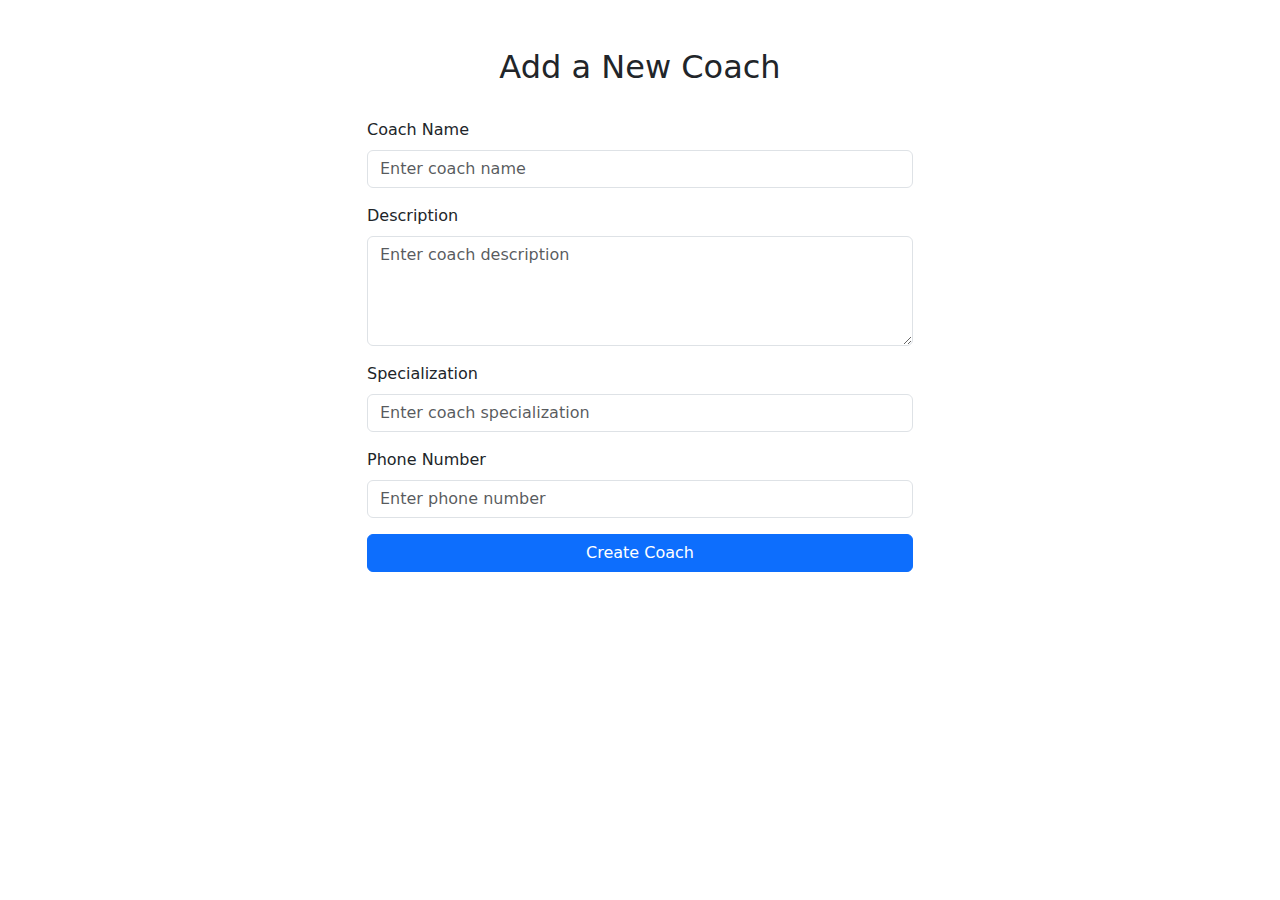
==== src/main/resources/templates/add-coach.html @ ba815a75 "navbar,members,addcoach updated" ====
<!DOCTYPE html>
<html xmlns:th="http://www.thymeleaf.org">
<head>
    <meta charset="UTF-8">
    <meta name="viewport" content="width=device-width, initial-scale=1.0">
    <title>Add New Coach</title>
    <link href="https://cdn.jsdelivr.net/npm/bootstrap@5.3.0/dist/css/bootstrap.min.css" rel="stylesheet">
</head>
<body>
<div class="container">
    <h2 class="mt-5 text-center">Add a New Coach</h2>
    <div class="row justify-content-center">
        <div class="col-md-6">
            <form th:action="@{/add-coach}" th:object="${coach}" method="post" class="mt-4">
                <div class="mb-3">
                    <label for="coachName" class="form-label">Coach Name</label>
                    <input type="text" class="form-control" id="coachName" th:field="*{name}" placeholder="Enter coach name" required>
                </div>
                <div class="mb-3">
                    <label for="coachDescription" class="form-label">Description</label>
                    <textarea class="form-control" id="coachDescription" th:field="*{description}" placeholder="Enter coach description" rows="4" required></textarea>
                </div>
                <div class="mb-3">
                    <label for="specialization" class="form-label">Specialization</label>
                    <input type="text" class="form-control" id="specialization" th:field="*{specialization}" placeholder="Enter coach specialization" required>
                </div>
                <div class="mb-3">
                    <label for="phoneNumber" class="form-label">Phone Number</label>
                    <input type="tel" class="form-control" id="phoneNumber" th:field="*{phoneNumber}" placeholder="Enter phone number" pattern="[0-9]{10}" required>
                </div>
                <button type="submit" class="btn btn-primary w-100">Create Coach</button>
            </form>
        </div>
    </div>
</div>

<script src="https://cdn.jsdelivr.net/npm/bootstrap@5.3.0/dist/js/bootstrap.bundle.min.js"></script>
</body>
</html>
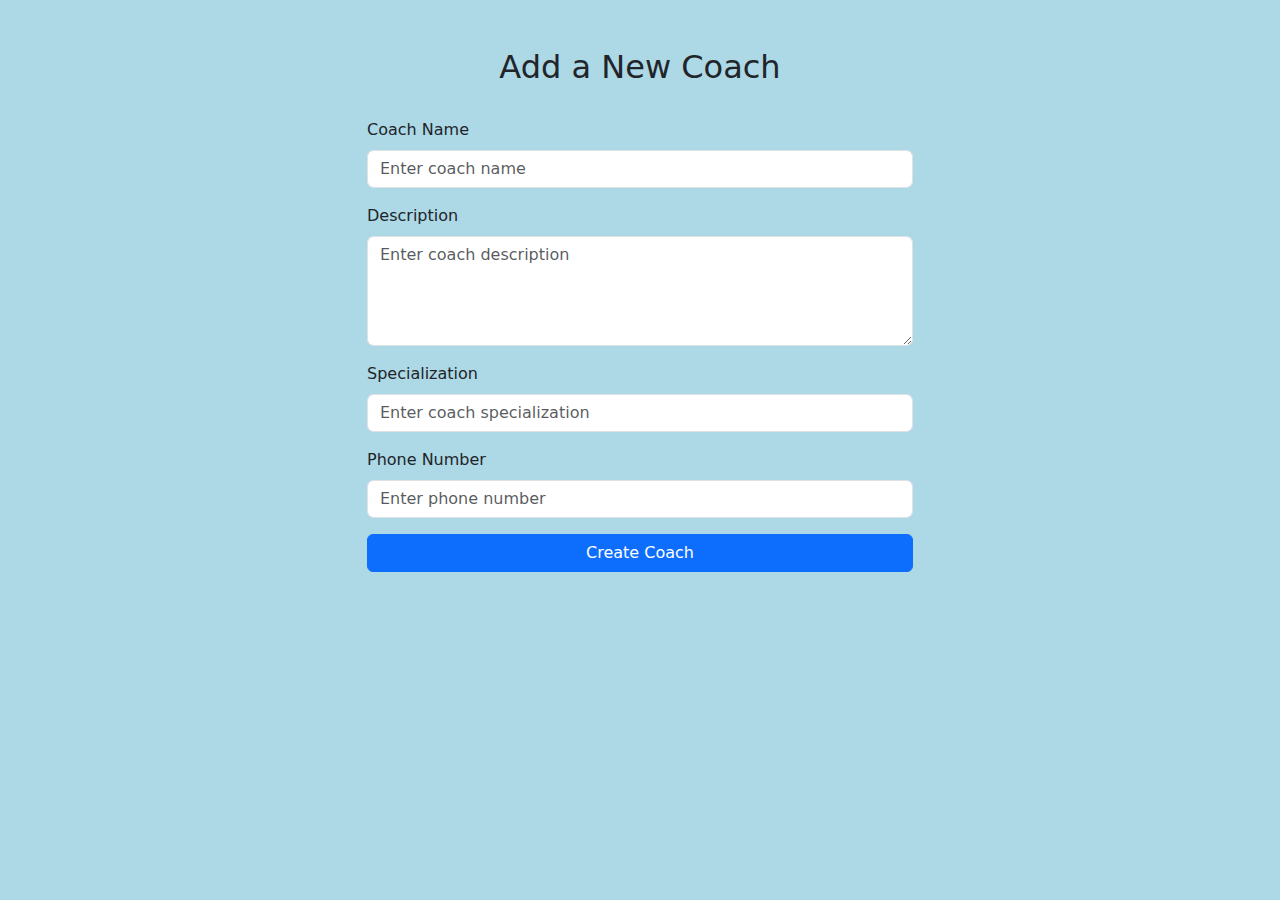
==== commit 69d40b05: "css changes" ====
--- a/src/main/resources/templates/add-coach.html
+++ b/src/main/resources/templates/add-coach.html
@@ -6,12 +6,18 @@
     <title>Add New Coach</title>
     <link href="https://cdn.jsdelivr.net/npm/bootstrap@5.3.0/dist/css/bootstrap.min.css" rel="stylesheet">
 </head>
+<style>
+    body {
+        background-color: lightblue;
+    }
+</style>
 <body>
+<div th:replace="~{fragments/navbar :: navbar}"></div>
 <div class="container">
     <h2 class="mt-5 text-center">Add a New Coach</h2>
     <div class="row justify-content-center">
         <div class="col-md-6">
-            <form th:action="@{/add-coach}" th:object="${coach}" method="post" class="mt-4">
+            <form th:action="@{/admin-panel/add-coach}" th:object="${coachData}" th:method="post" class="mt-4">
                 <div class="mb-3">
                     <label for="coachName" class="form-label">Coach Name</label>
                     <input type="text" class="form-control" id="coachName" th:field="*{name}" placeholder="Enter coach name" required>
@@ -26,7 +32,7 @@
                 </div>
                 <div class="mb-3">
                     <label for="phoneNumber" class="form-label">Phone Number</label>
-                    <input type="tel" class="form-control" id="phoneNumber" th:field="*{phoneNumber}" placeholder="Enter phone number" pattern="[0-9]{10}" required>
+                    <input type="tel" class="form-control" id="phoneNumber" th:field="*{phone}" placeholder="Enter phone number" pattern="[0-9]{10}" required>
                 </div>
                 <button type="submit" class="btn btn-primary w-100">Create Coach</button>
             </form>
